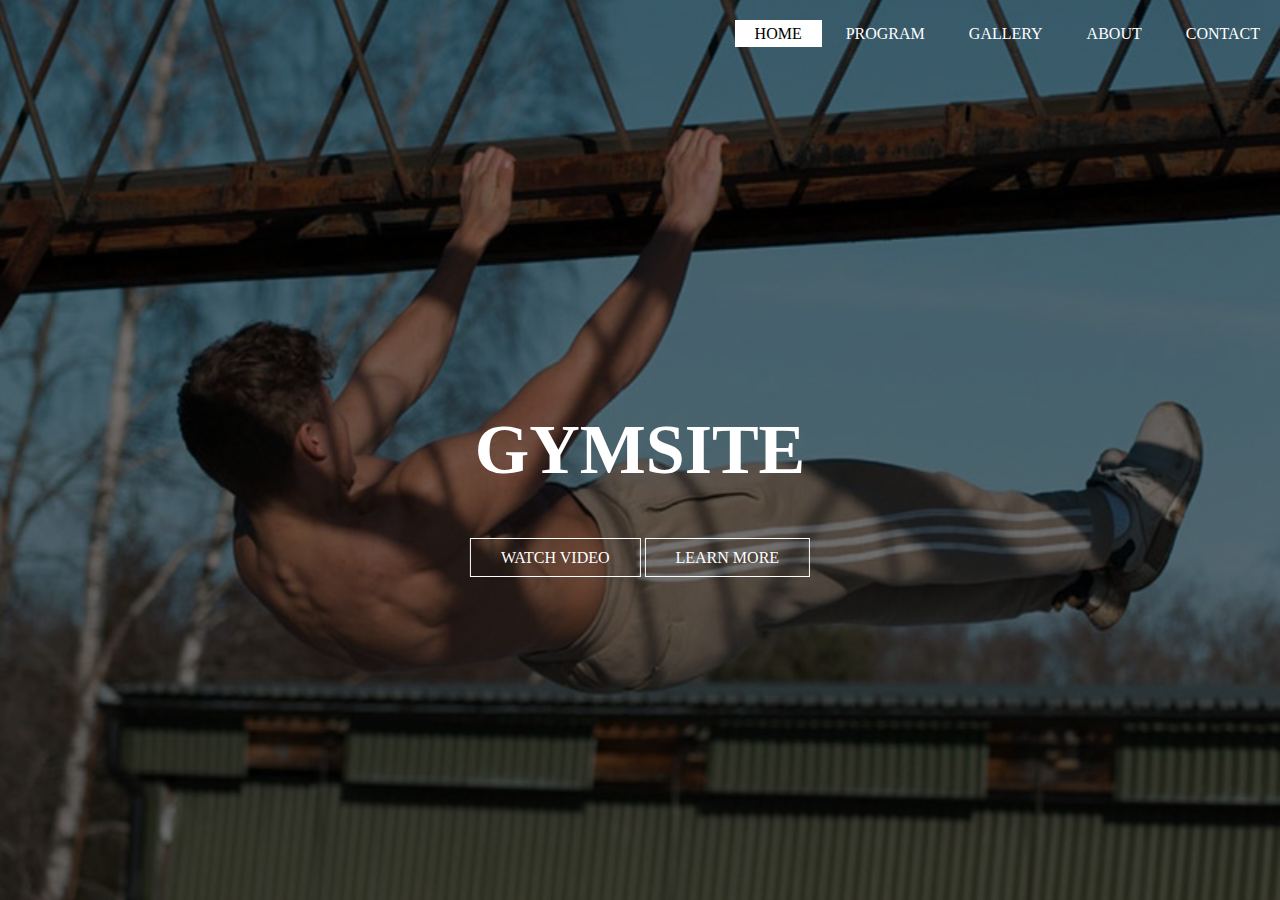
==== index.html @ 68f64037 "adding files" ====
<!DOCTYPE html>
<html>
<head>

	<title>GYMSITE</title>
	<link rel="stylesheet" type="text/css" href="css/style.css">
<body>
     <header>
     	<div class="main">
     		<ul>
     			<li class="active"><a href="#">HOME</a></li>
     			<li><a href="program.html">PROGRAM</a></li>
     			<li><a href="gallery.html">GALLERY</a></li>
     			<li><a href="about.html">ABOUT</a></li>
     			<li><a href="contact.html">CONTACT</a></li>
     		</ul>
     	</div>
     	<div class="title">
     		<h1>GYMSITE</h1>
     	</div>

     	<div class="button">
     		<a href="https://www.youtube.com/user/TheMiamiTrainer" class="btn">WATCH VIDEO</a>
     		<a href="https://www.thenx.com/" class="btn">LEARN MORE</a>
     		
     	</div>
     </header>
</body>
</html>
---- css/style.css ----
*{
	margin: 0;
	padding: 0;
	font-family: Century Gothic;
}

header{
	background-image:linear-gradient(rgba(0,0,0,0.5),rgba(0,0,0,0.5)), url(../images/1.jpeg);
	height: 100vh;
	background-size: cover;
	background-position: center;
}

ul{
	float: right;
	list-style-type: none;
	margin-top: 25px;
}

ul li{
	display: inline-block;
}

ul li a{
	text-decoration: none;
	color: #fff;
	padding: 5px 20px;
	border: 1px solid #transparent;
	transition: 0.9s ease;
}

ul li a:hover{
	background-color: #fff;
	color: black;
}

ul li.active a{
	background-color: #fff;
	color: #000;
}

.title{
	position: absolute;
	top: 50%;
	left: 50%;
	transform: translate(-50%,-50%);
}

.title h1{
	color: #fff;
	font-size: 70px;
}

.button{
	position: absolute;
	top: 62%;
	left: 50%;
	transform: translate(-50%,-50%);
}

.btn{
	border: 1px solid #fff;
	padding: 10px 30px;
	color: #fff;
	text-decoration: none;
	transition: 0.9s ease;
}

.btn:hover{
	background-color: #fff;
	color: black;
}
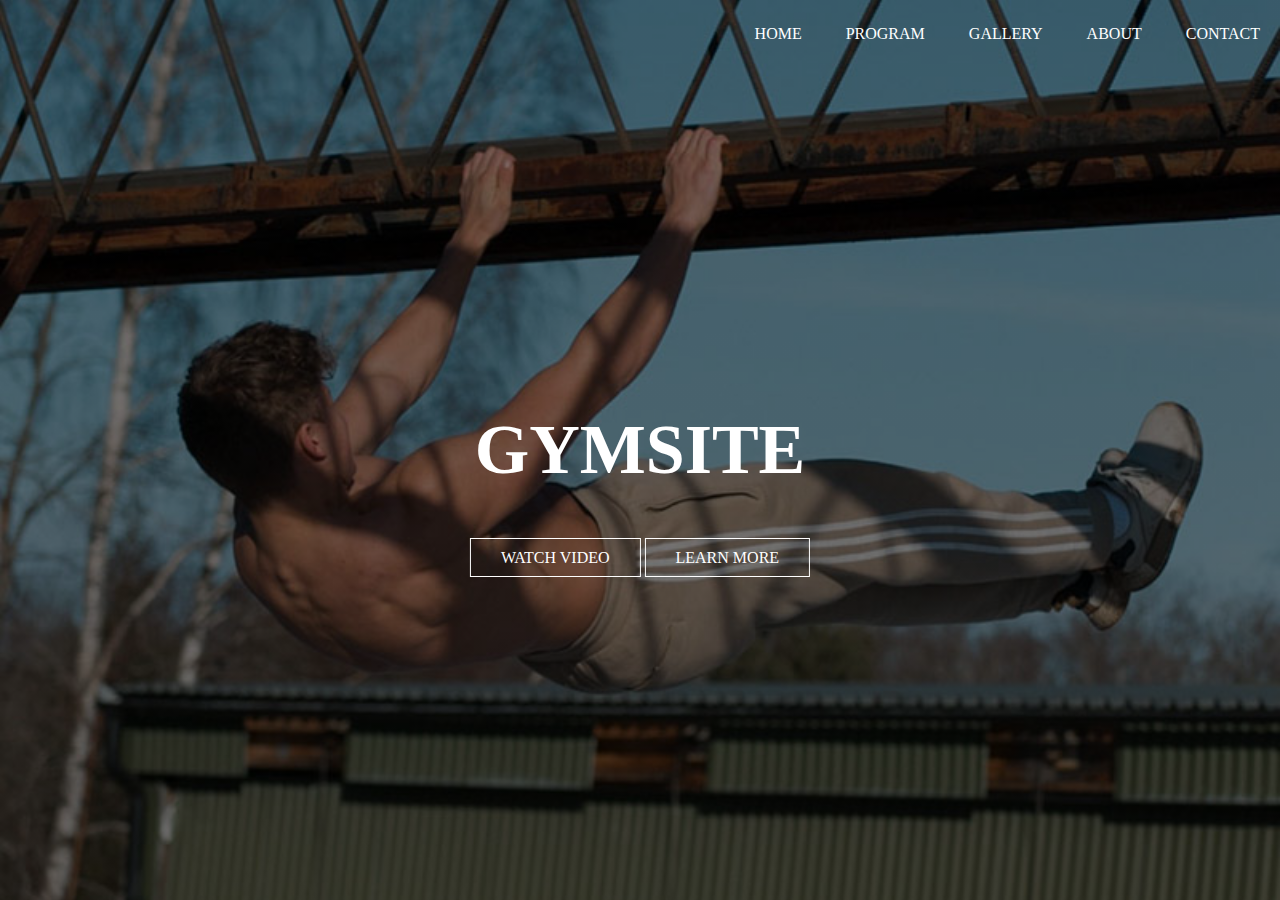
==== commit 942cea8f: "adding edit and files" ====
--- a/index.html
+++ b/index.html
@@ -8,7 +8,7 @@
      <header>
      	<div class="main">
      		<ul>
-     			<li class="active"><a href="#">HOME</a></li>
+     			<li><a class="active"><a href="#">HOME</a></li>
      			<li><a href="program.html">PROGRAM</a></li>
      			<li><a href="gallery.html">GALLERY</a></li>
      			<li><a href="about.html">ABOUT</a></li>
